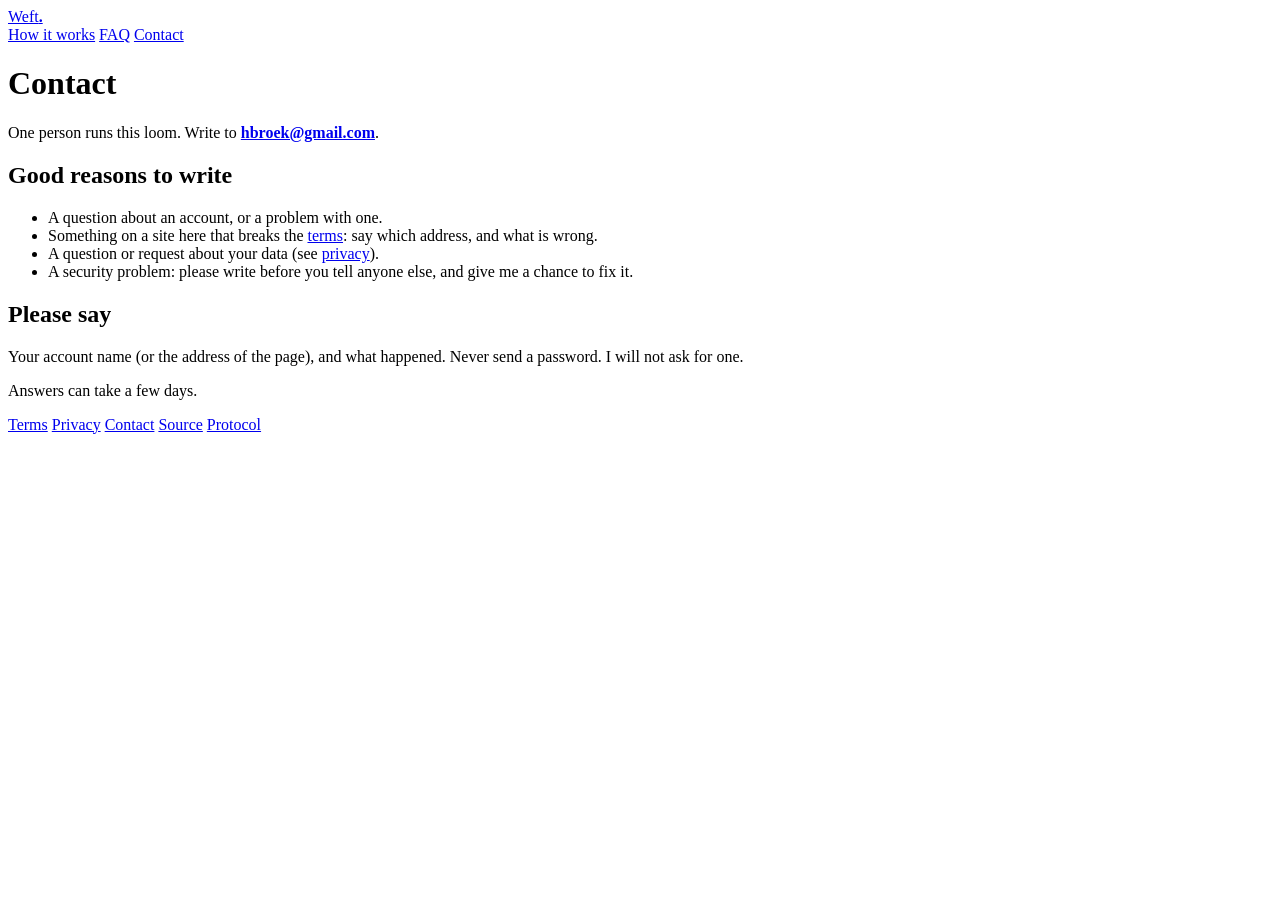
==== site/contact/index.html @ b7ede78c "weftseed.com: how it works, FAQ, contact, terms (draft) and privacy (draft) pages; shared page.css; " ====
<!doctype html>
<html lang="en">
<head>
<meta charset="utf-8">
<meta name="viewport" content="width=device-width, initial-scale=1">
<title>Contact | Weft</title>
<meta name="description" content="How to reach the person who runs the Weft loom at weftseed.com.">
<link rel="canonical" href="https://www.weftseed.com/contact/">
<link rel="icon" type="image/svg+xml" href="/favicon.svg">
<meta name="theme-color" content="#26337a">
<link rel="stylesheet" href="/page.css">
</head>
<body>
<header>
  <div class="wrap">
    <a class="brand" href="/">Weft<b>.</b></a>
    <nav>
      <a href="/how-it-works/">How it works</a>
      <a href="/faq/">FAQ</a>
      <a href="/contact/">Contact</a>
    </nav>
  </div>
</header>
<main class="wrap">
<h1>Contact</h1>
<p class="lead">One person runs this loom. Write to <b><span class="mail" data-u="hbroek" data-d="gmail.com">the operator (turn on JavaScript to see the address)</span></b>.</p>
<h2>Good reasons to write</h2>
<ul>
<li>A question about an account, or a problem with one.</li>
<li>Something on a site here that breaks the <a href="/terms/">terms</a>: say which address, and what is wrong.</li>
<li>A question or request about your data (see <a href="/privacy/">privacy</a>).</li>
<li>A security problem: please write before you tell anyone else, and give me a chance to fix it.</li>
</ul>
<h2>Please say</h2>
<p>Your account name (or the address of the page), and what happened. Never send a password. I will not ask for one.</p>
<p class="note">Answers can take a few days.</p>
</main>
<footer>
  <div class="wrap">
    <a href="/terms/">Terms</a>
    <a href="/privacy/">Privacy</a>
    <a href="/contact/">Contact</a>
    <a href="https://github.com/hbroek/weft">Source</a>
    <a href="https://weftprotocol.org">Protocol</a>
  </div>
</footer>
<script>
// The operator's address is put together here, so it is not written out in the page for programs that collect them.
document.querySelectorAll('.mail').forEach(function (e) {
  var a = e.dataset.u + '@' + e.dataset.d;
  var l = document.createElement('a');
  l.href = 'mailto:' + a; l.textContent = a;
  e.replaceChildren(l);
});
</script>
</body>
</html>
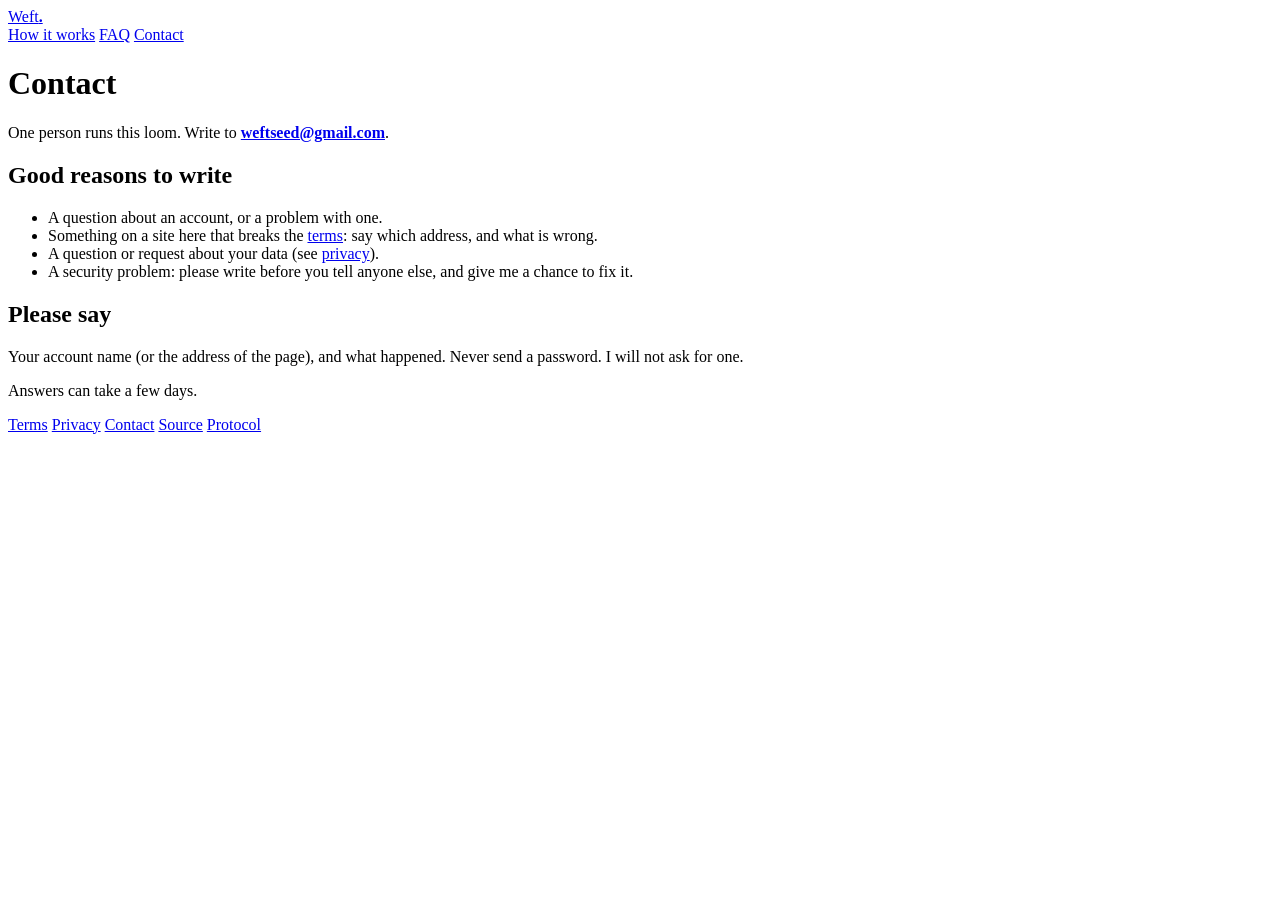
==== commit b3c31b2d: "weftseed.com: contact address is weftseed@gmail.com, kept scrambled in the page and put together by " ====
--- a/site/contact/index.html
+++ b/site/contact/index.html
@@ -23,7 +23,7 @@
 </header>
 <main class="wrap">
 <h1>Contact</h1>
-<p class="lead">One person runs this loom. Write to <b><span class="mail" data-u="hbroek" data-d="gmail.com">the operator (turn on JavaScript to see the address)</span></b>.</p>
+<p class="lead">One person runs this loom. Write to <b><span class="mail" data-x="bW9jLmxpYW1nQGRlZXN0ZmV3">the operator (turn on JavaScript to see the address)</span></b>.</p>
 <h2>Good reasons to write</h2>
 <ul>
 <li>A question about an account, or a problem with one.</li>
@@ -45,9 +45,9 @@
   </div>
 </footer>
 <script>
-// The operator's address is put together here, so it is not written out in the page for programs that collect them.
+// The operator's address is put together here, so it is not written out in the page, in readable form, for programs that collect addresses.
 document.querySelectorAll('.mail').forEach(function (e) {
-  var a = e.dataset.u + '@' + e.dataset.d;
+  var a = atob(e.dataset.x).split('').reverse().join('');
   var l = document.createElement('a');
   l.href = 'mailto:' + a; l.textContent = a;
   e.replaceChildren(l);
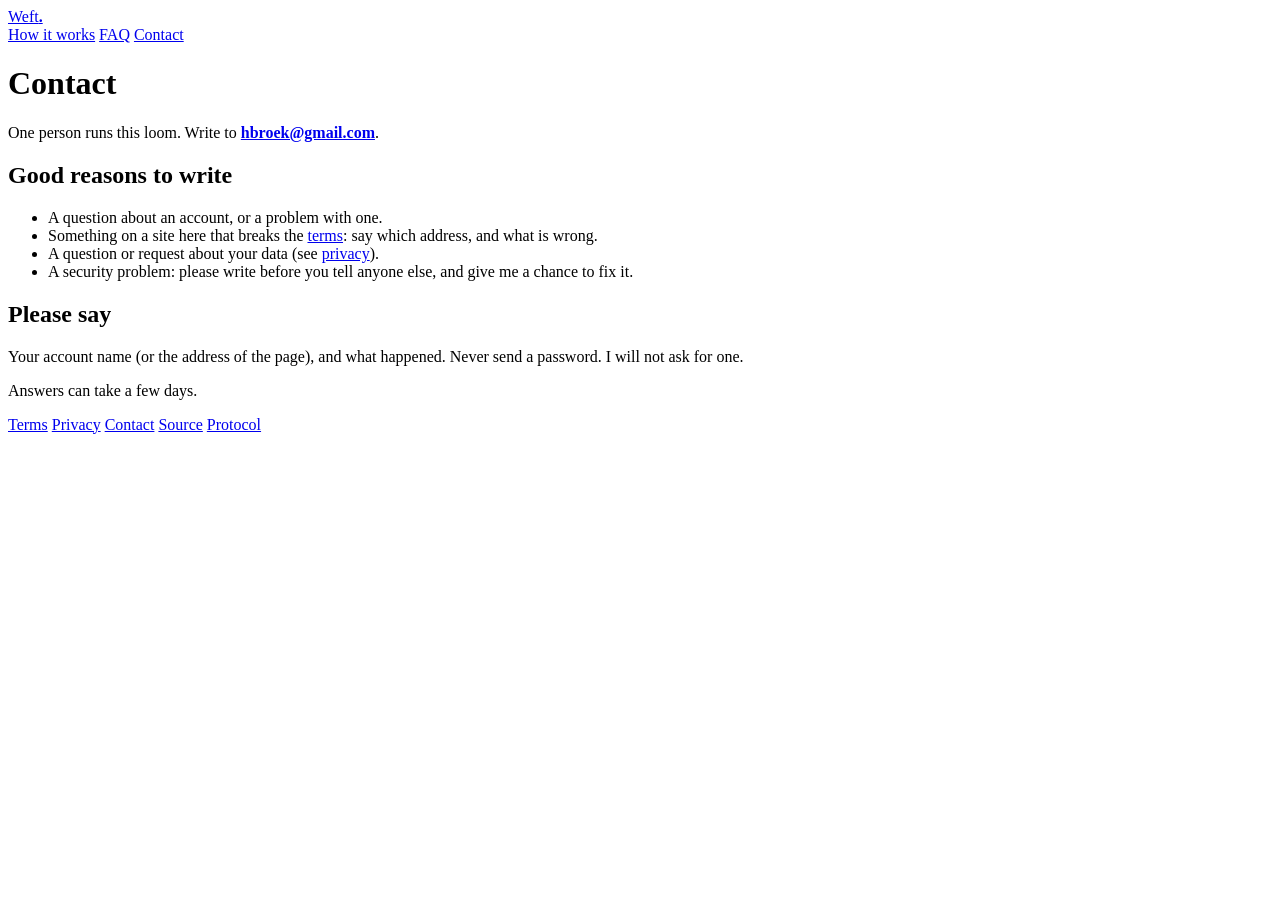
==== commit 474491ea: "Site: contact address for the operator is hbroek@gmail.com for now Co-Authored-By: Claude Sonnet 5.5" ====
--- a/site/contact/index.html
+++ b/site/contact/index.html
@@ -7,8 +7,10 @@
 <meta name="description" content="How to reach the person who runs the Weft loom at weftseed.com.">
 <link rel="canonical" href="https://www.weftseed.com/contact/">
 <link rel="icon" type="image/svg+xml" href="/favicon.svg">
+<link rel="apple-touch-icon" href="/static/apple-touch-icon.png">
 <meta name="theme-color" content="#26337a">
 <link rel="stylesheet" href="/page.css">
+<script defer data-domain="www.weftseed.com" src="https://analytics.henryvandenbroek.com/js/webpulse.js"></script>
 </head>
 <body>
 <header>
@@ -23,7 +25,7 @@
 </header>
 <main class="wrap">
 <h1>Contact</h1>
-<p class="lead">One person runs this loom. Write to <b><span class="mail" data-x="bW9jLmxpYW1nQGRlZXN0ZmV3">the operator (turn on JavaScript to see the address)</span></b>.</p>
+<p class="lead">One person runs this loom. Write to <b><span class="mail" data-x="bW9jLmxpYW1nQGtlb3JiaA==">the operator (turn on JavaScript to see the address)</span></b>.</p>
 <h2>Good reasons to write</h2>
 <ul>
 <li>A question about an account, or a problem with one.</li>
